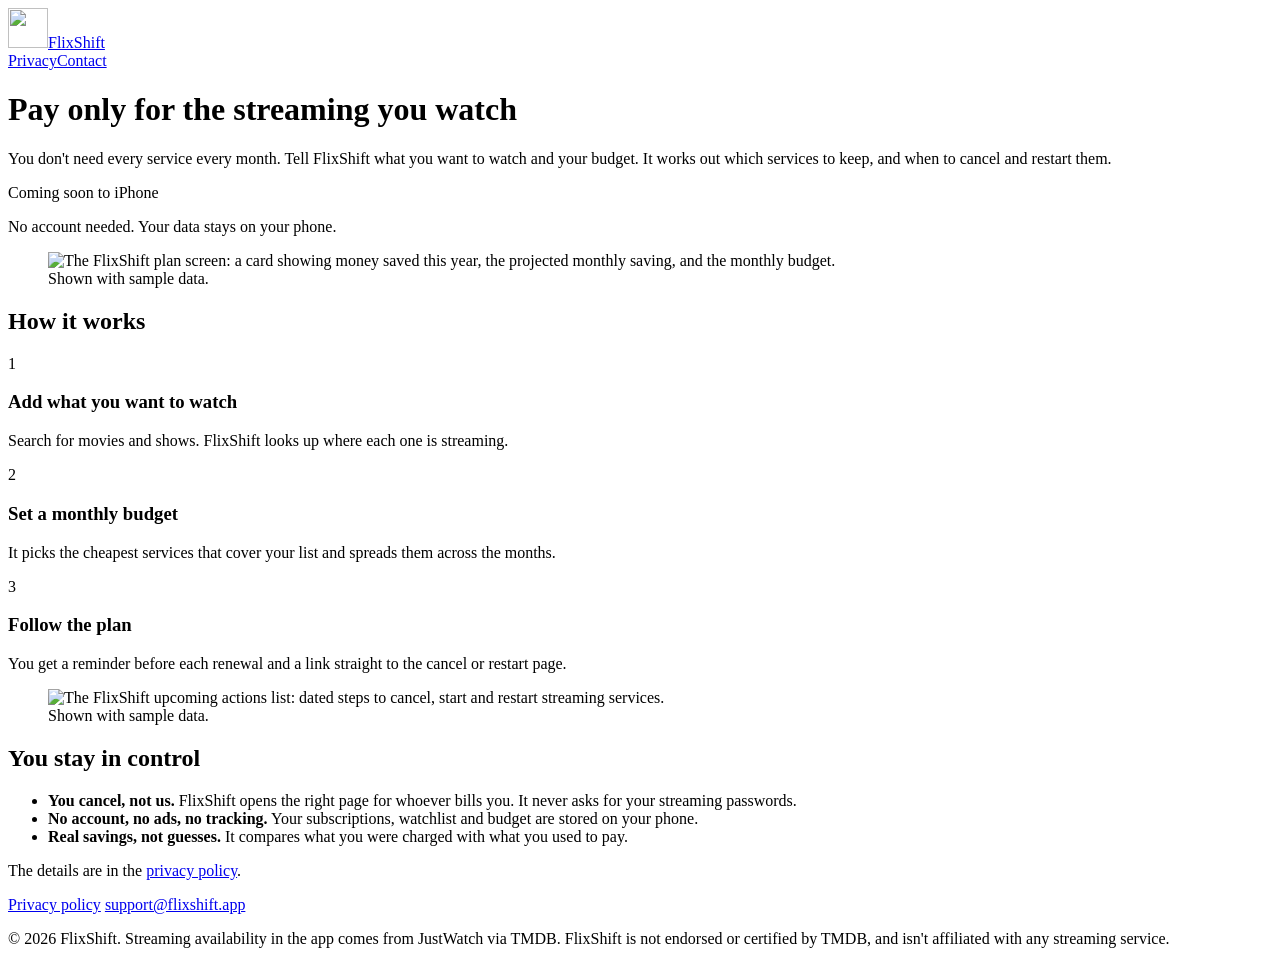
==== site/public/index.html @ 3d3ab0cf "Add the flixshift.app website A static landing page and the public privacy policy, deployed by Cloud" ====
<!doctype html>
<html lang="en">
<head>
  <meta charset="utf-8">
  <meta name="viewport" content="width=device-width, initial-scale=1">
  <title>FlixShift: pay only for the streaming you watch</title>
  <meta name="description" content="FlixShift plans which streaming services to keep each month, tells you when to cancel and restart them, and shows what you've saved. Coming soon to iPhone.">
  <meta name="theme-color" content="#050b18">
  <meta property="og:title" content="FlixShift">
  <meta property="og:description" content="Pay only for the streaming you watch. Coming soon to iPhone.">
  <meta property="og:image" content="https://flixshift.app/assets/icon.png">
  <meta property="og:url" content="https://flixshift.app/">
  <link rel="icon" href="/assets/favicon.png">
  <link rel="apple-touch-icon" href="/assets/icon.png">
  <link rel="stylesheet" href="/styles.css">
</head>
<body>
  <div class="wrap">
    <header class="site">
      <a class="brand" href="/"><img src="/assets/icon.png" alt="" width="40" height="40">FlixShift</a>
      <nav><a href="/privacy/">Privacy</a><a href="mailto:support@flixshift.app">Contact</a></nav>
    </header>

    <main>
      <div class="hero">
        <div>
          <h1>Pay only for the <span class="gradient-text">streaming you watch</span></h1>
          <p class="lead">You don't need every service every month. Tell FlixShift what you want to watch and your budget. It works out which services to keep, and when to cancel and restart them.</p>
          <span class="pill">Coming soon to iPhone</span>
          <p class="note">No account needed. Your data stays on your phone.</p>
        </div>
        <figure>
          <img class="phone" src="/assets/plan.png" width="598" height="1300" alt="The FlixShift plan screen: a card showing money saved this year, the projected monthly saving, and the monthly budget.">
          <figcaption>Shown with sample data.</figcaption>
        </figure>
      </div>

      <section>
        <h2>How it works</h2>
        <div class="steps">
          <div class="card">
            <div class="num">1</div>
            <h3>Add what you want to watch</h3>
            <p>Search for movies and shows. FlixShift looks up where each one is streaming.</p>
          </div>
          <div class="card">
            <div class="num">2</div>
            <h3>Set a monthly budget</h3>
            <p>It picks the cheapest services that cover your list and spreads them across the months.</p>
          </div>
          <div class="card">
            <div class="num">3</div>
            <h3>Follow the plan</h3>
            <p>You get a reminder before each renewal and a link straight to the cancel or restart page.</p>
          </div>
        </div>
      </section>

      <section>
        <div class="split">
          <figure>
            <img class="phone" src="/assets/actions.png" width="598" height="1300" alt="The FlixShift upcoming actions list: dated steps to cancel, start and restart streaming services." loading="lazy">
            <figcaption>Shown with sample data.</figcaption>
          </figure>
          <div>
            <h2>You stay in control</h2>
            <ul>
              <li><strong>You cancel, not us.</strong> FlixShift opens the right page for whoever bills you. It never asks for your streaming passwords.</li>
              <li><strong>No account, no ads, no tracking.</strong> Your subscriptions, watchlist and budget are stored on your phone.</li>
              <li><strong>Real savings, not guesses.</strong> It compares what you were charged with what you used to pay.</li>
            </ul>
            <p class="note">The details are in the <a href="/privacy/">privacy policy</a>.</p>
          </div>
        </div>
      </section>
    </main>

    <footer class="site">
      <a href="/privacy/">Privacy policy</a>
      <a href="mailto:support@flixshift.app">support@flixshift.app</a>
      <p>© 2026 FlixShift. Streaming availability in the app comes from JustWatch via TMDB. FlixShift is not endorsed or certified by TMDB, and isn't affiliated with any streaming service.</p>
    </footer>
  </div>
</body>
</html>
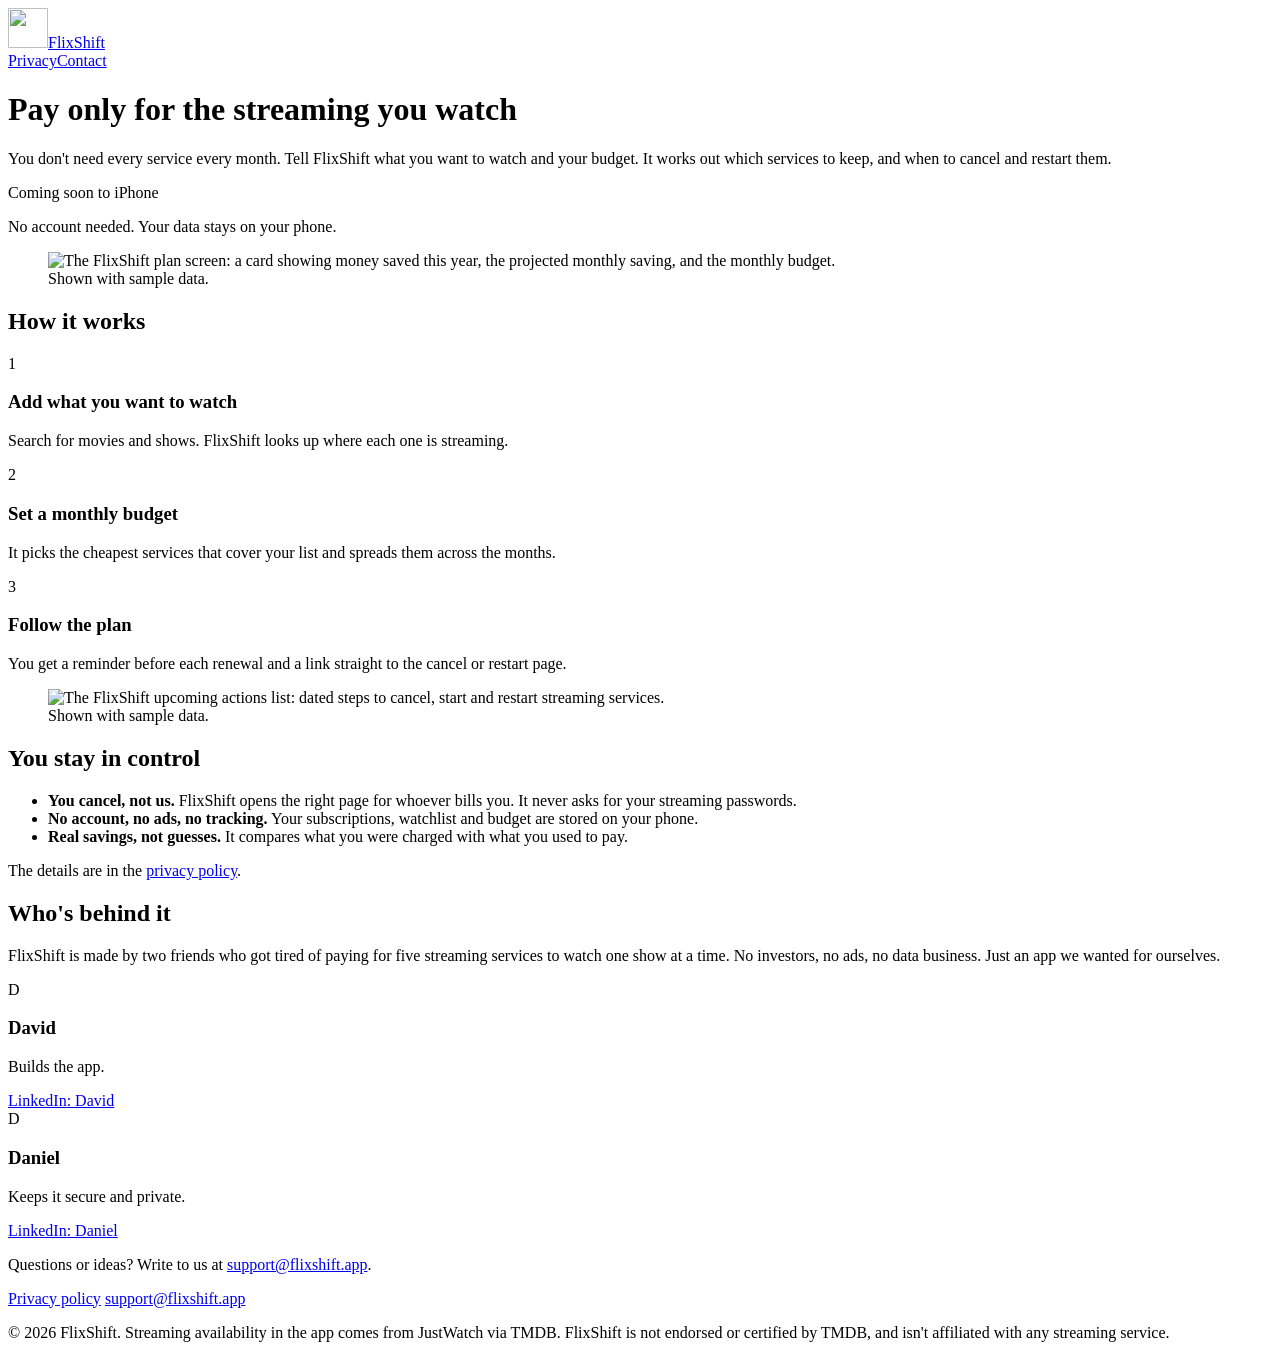
==== commit f93fe22d: "Add a "Who's behind it" section to the website Names David and Daniel with their roles and LinkedIn " ====
--- a/site/public/index.html
+++ b/site/public/index.html
@@ -73,6 +73,30 @@
           </div>
         </div>
       </section>
+
+      <section>
+        <h2>Who's behind it</h2>
+        <p class="about">FlixShift is made by two friends who got tired of paying for five streaming services to watch one show at a time. No investors, no ads, no data business. Just an app we wanted for ourselves.</p>
+        <div class="people">
+          <div class="card person">
+            <div class="avatar" aria-hidden="true">D</div>
+            <div>
+              <h3>David</h3>
+              <p>Builds the app.</p>
+              <a href="https://www.linkedin.com/in/davidmedwards12/" rel="noopener noreferrer">LinkedIn<span class="visually-hidden">: David</span></a>
+            </div>
+          </div>
+          <div class="card person">
+            <div class="avatar" aria-hidden="true">D</div>
+            <div>
+              <h3>Daniel</h3>
+              <p>Keeps it secure and private.</p>
+              <a href="https://www.linkedin.com/in/daniel-e-mann/" rel="noopener noreferrer">LinkedIn<span class="visually-hidden">: Daniel</span></a>
+            </div>
+          </div>
+        </div>
+        <p class="note">Questions or ideas? Write to us at <a href="mailto:support@flixshift.app">support@flixshift.app</a>.</p>
+      </section>
     </main>
 
     <footer class="site">
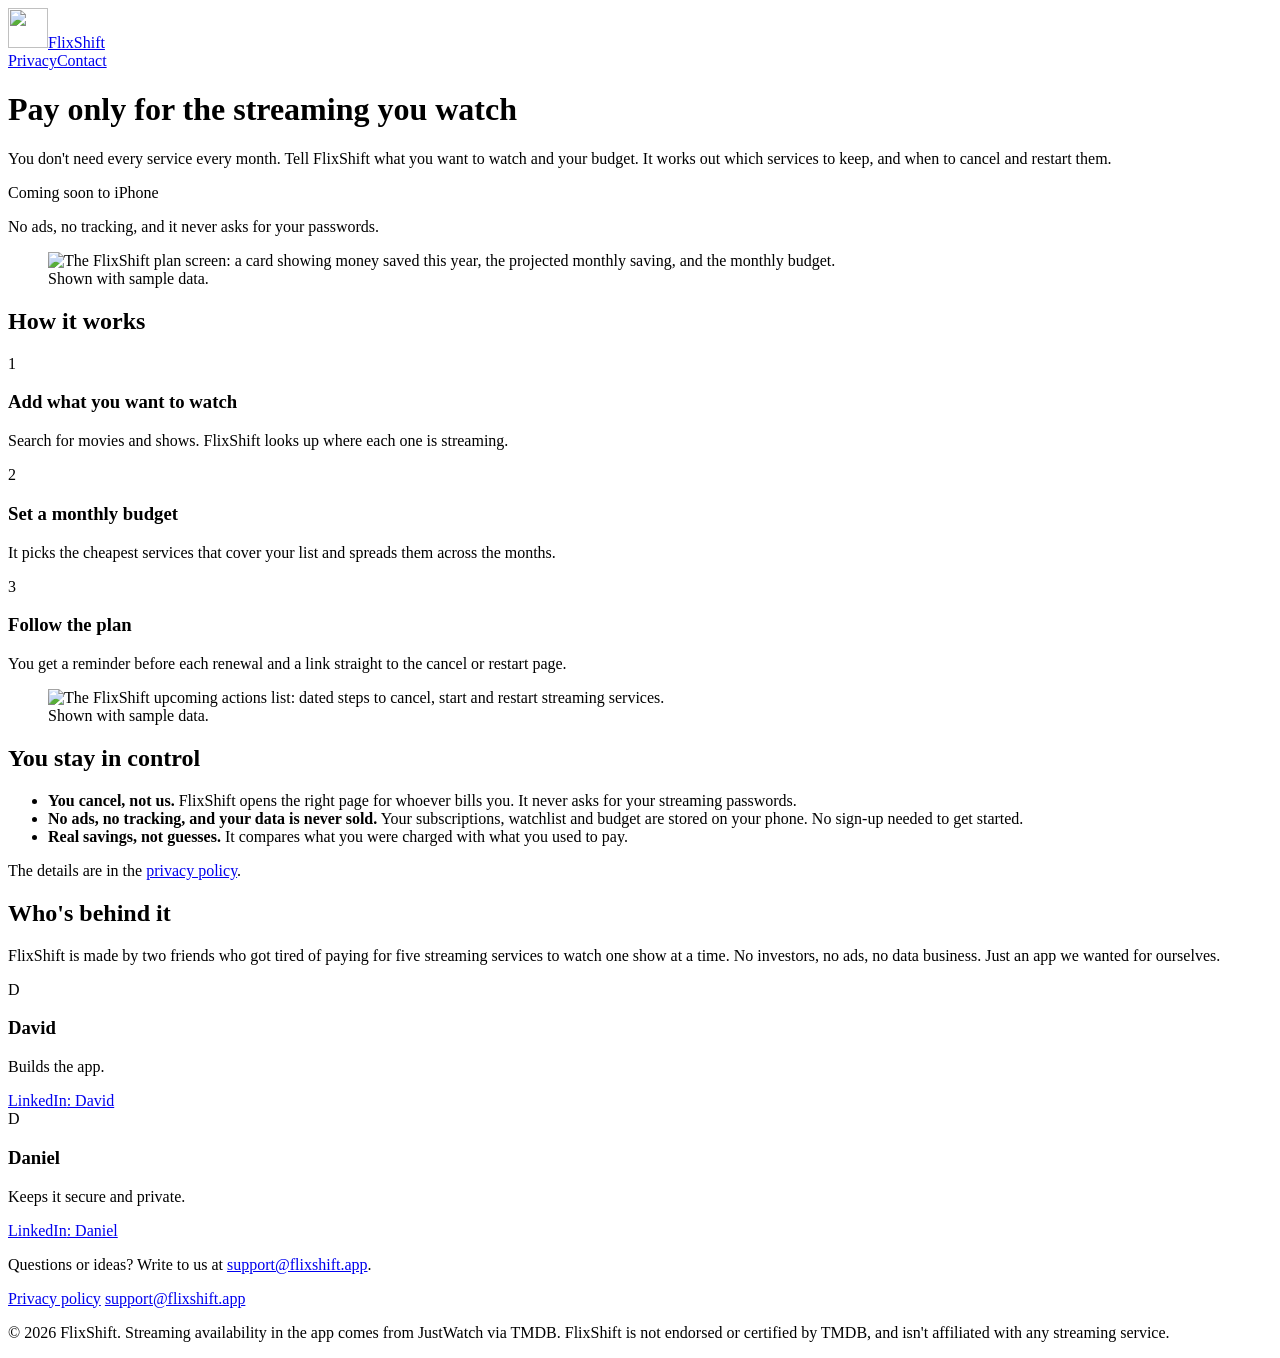
==== commit 79a4f5a8: "Lead the website's privacy message with lasting promises Swap "no account" for no ads, no tracking, " ====
--- a/site/public/index.html
+++ b/site/public/index.html
@@ -27,7 +27,7 @@
           <h1>Pay only for the <span class="gradient-text">streaming you watch</span></h1>
           <p class="lead">You don't need every service every month. Tell FlixShift what you want to watch and your budget. It works out which services to keep, and when to cancel and restart them.</p>
           <span class="pill">Coming soon to iPhone</span>
-          <p class="note">No account needed. Your data stays on your phone.</p>
+          <p class="note">No ads, no tracking, and it never asks for your passwords.</p>
         </div>
         <figure>
           <img class="phone" src="/assets/plan.png" width="598" height="1300" alt="The FlixShift plan screen: a card showing money saved this year, the projected monthly saving, and the monthly budget.">
@@ -66,7 +66,7 @@
             <h2>You stay in control</h2>
             <ul>
               <li><strong>You cancel, not us.</strong> FlixShift opens the right page for whoever bills you. It never asks for your streaming passwords.</li>
-              <li><strong>No account, no ads, no tracking.</strong> Your subscriptions, watchlist and budget are stored on your phone.</li>
+              <li><strong>No ads, no tracking, and your data is never sold.</strong> Your subscriptions, watchlist and budget are stored on your phone. No sign-up needed to get started.</li>
               <li><strong>Real savings, not guesses.</strong> It compares what you were charged with what you used to pay.</li>
             </ul>
             <p class="note">The details are in the <a href="/privacy/">privacy policy</a>.</p>
